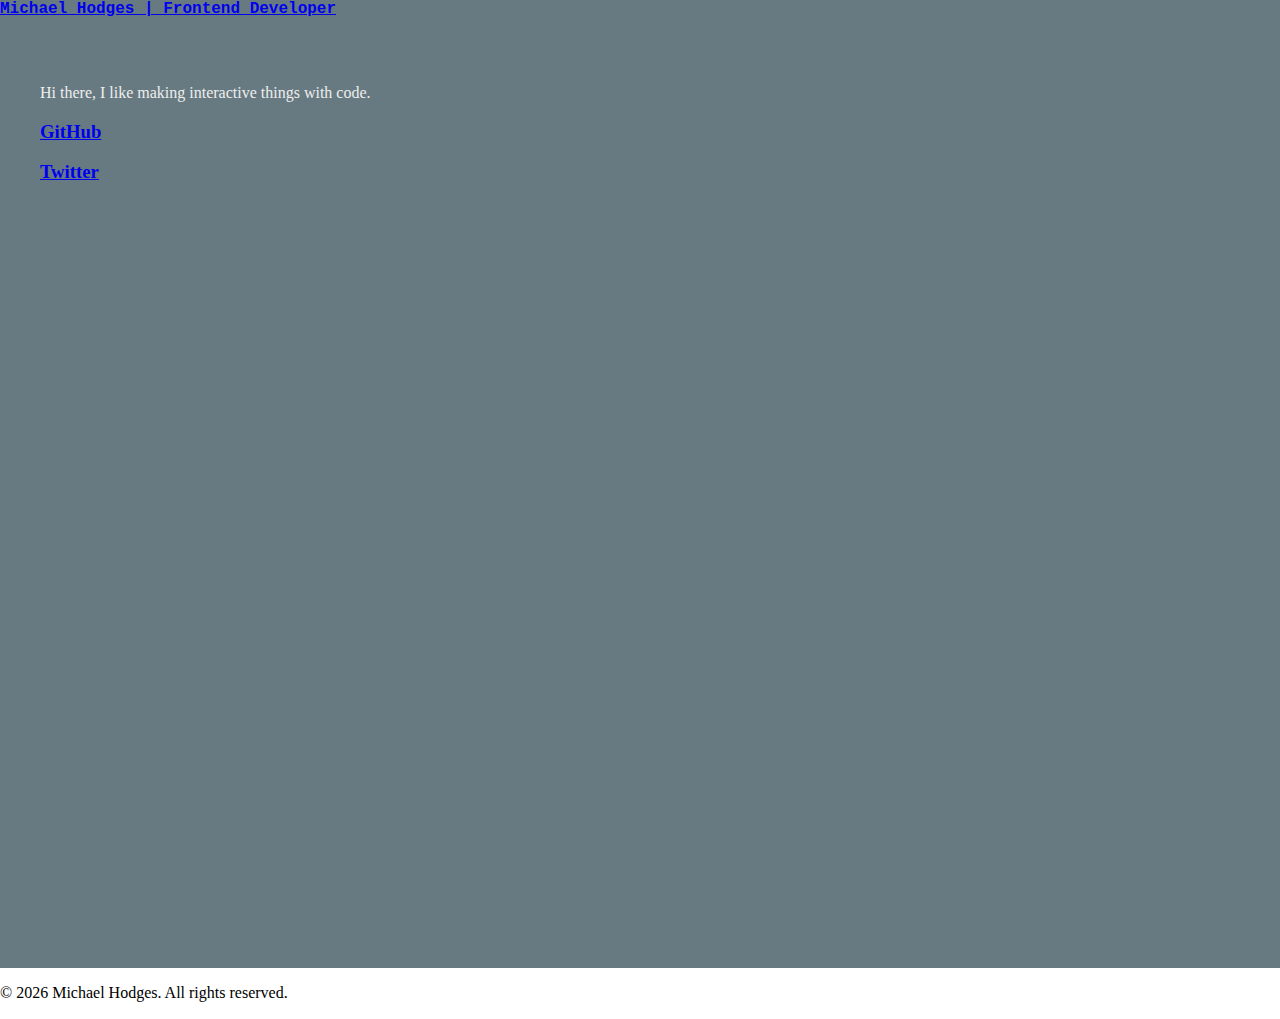
==== index.html @ dbfb25d7 "feat: Index" ====
<!DOCTYPE html>
<!--Language is set to english without second sub-code and file is read left-to-right-->
<html lang="en" dir="ltr">
    <!--Specifies character encoding for UTF-8-->
    <meta charset="utf-8">
    <!--Responsive Web Development-->
    <meta name="viewport" content="width=device-width,initial-scale=1,maximum-scale=1,user-scalable=no">
    <meta http-equiv="X-UA-Compatible" content="IE=edge,chrome=1">
    <meta name="HandheldFriendly" content="true">
    <!--SEO-->
    <title>Michael Hodges | Frontend Developer</title>
    <meta name="keywords" content="michihodges, Michael Hodges, Frontend Developer, Frontend Entwickler, JavaScript, JS, CSS, HTML, Ostalbkreis, Stuttgart, Baden-Württemberg, Germany, Deutschland">
    <meta name="author" content="Michael Hodges">
    <meta name="description" content="Michael Hodges is a frontend developer based on the outskirts of Stuttgart. He has a passion for building bespoke online solutions and sometimes likes leaving Easter eggs &#128007;&#128048;&#129370;">
    <!--Favicons-->
    <link rel="icon" type="image/svg+xml" href="favicon.svg">
    <link rel="alternate icon" href="favicon.ico">
    <link rel="mask-icon" href="/safari-pinned-tab.svg" color="#677a81">
    <!--CSS-->
    <link rel="stylesheet" href="styles.css">
    <!--Body-->
    <body class="body--global">
        <nav class="nav--global">
            <h1 class="h1--logo">
                <a class="a--logo" href="https://michihodges.co/">Michael Hodges
                    <span class="peek-a-boo"> | Frontend Developer</span>
                </a>
            </h1>
        </nav>
        <header class="header--landing">
            <p class="p--landing">
                Hi there, I like making interactive things with code.
            </p>
            <h3 class="h3--landing">
                <a class="a--social" href="https://github.com/michihodges">GitHub</a>
            </h3>
            <h3 class="h3--landing">
                <a class="a--social" href="https://twitter.com/michihodges">Twitter</a>
            </h3>
        </header>
        <footer class="footer">
            <p class="copyright">&copy <span id="currentYear"></span> Michael Hodges. All rights reserved.</p>
        </footer>
        <script src="script.js"></script>
    </body>
---- styles.css ----
* {
    -webkit-font-smoothing: antialiased;
}

body {
    margin: 0;
}

header {
    /* background-color: #0A192F; */
    background-color: #98A67B;
    height: 100vh;
    /* color: #fff; */
    color: #eee;
    padding: 50px 0 0 40px;
}

h1 {
    margin: 0;
    font-size: 16px;
    font-family: "Source Code Pro", monospace;
    /* color: #64FFDA; */
    color: #222;
}

h2 {
    font-size: 16px;
    font-family: "Source Code Pro", monospace;
}
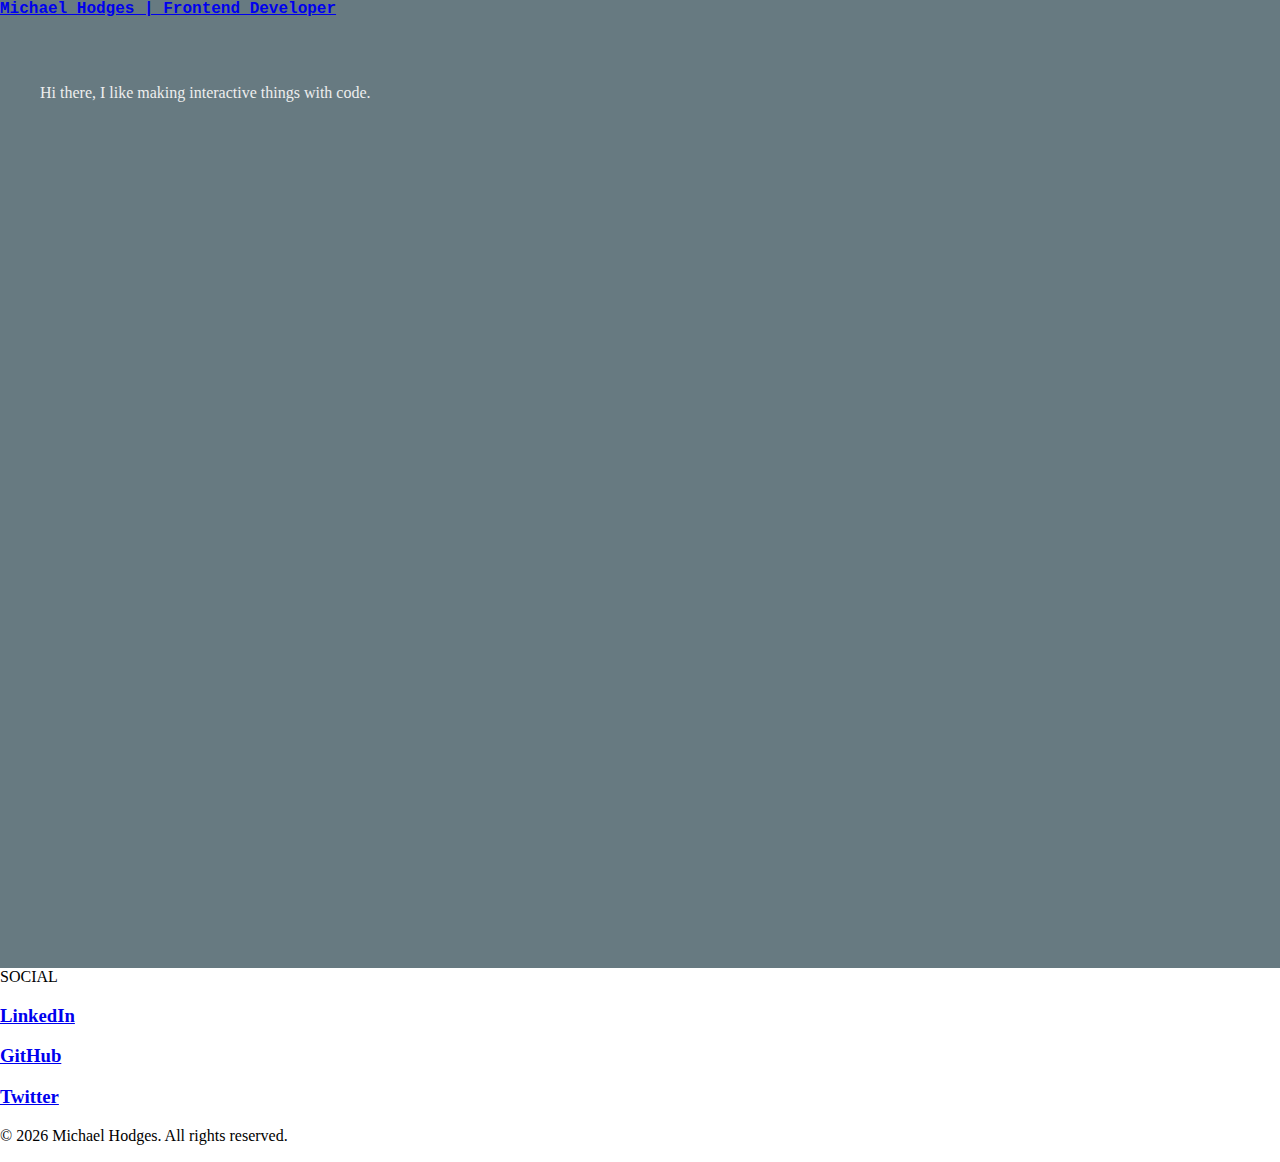
==== commit 6d183d62: "feat: Social" ====
--- a/index.html
+++ b/index.html
@@ -31,14 +31,18 @@
             <p class="p--landing">
                 Hi there, I like making interactive things with code.
             </p>
+        </header>
+        <footer class="footer">
+            <span class="span--social">SOCIAL</span>
+            <h3 class="h3--landing">
+                <a class="a--social" href="https://www.linkedin.com/in/michihodges">LinkedIn</a>
+            </h3>
             <h3 class="h3--landing">
                 <a class="a--social" href="https://github.com/michihodges">GitHub</a>
             </h3>
             <h3 class="h3--landing">
                 <a class="a--social" href="https://twitter.com/michihodges">Twitter</a>
             </h3>
-        </header>
-        <footer class="footer">
             <p class="copyright">&copy <span id="currentYear"></span> Michael Hodges. All rights reserved.</p>
         </footer>
         <script src="script.js"></script>
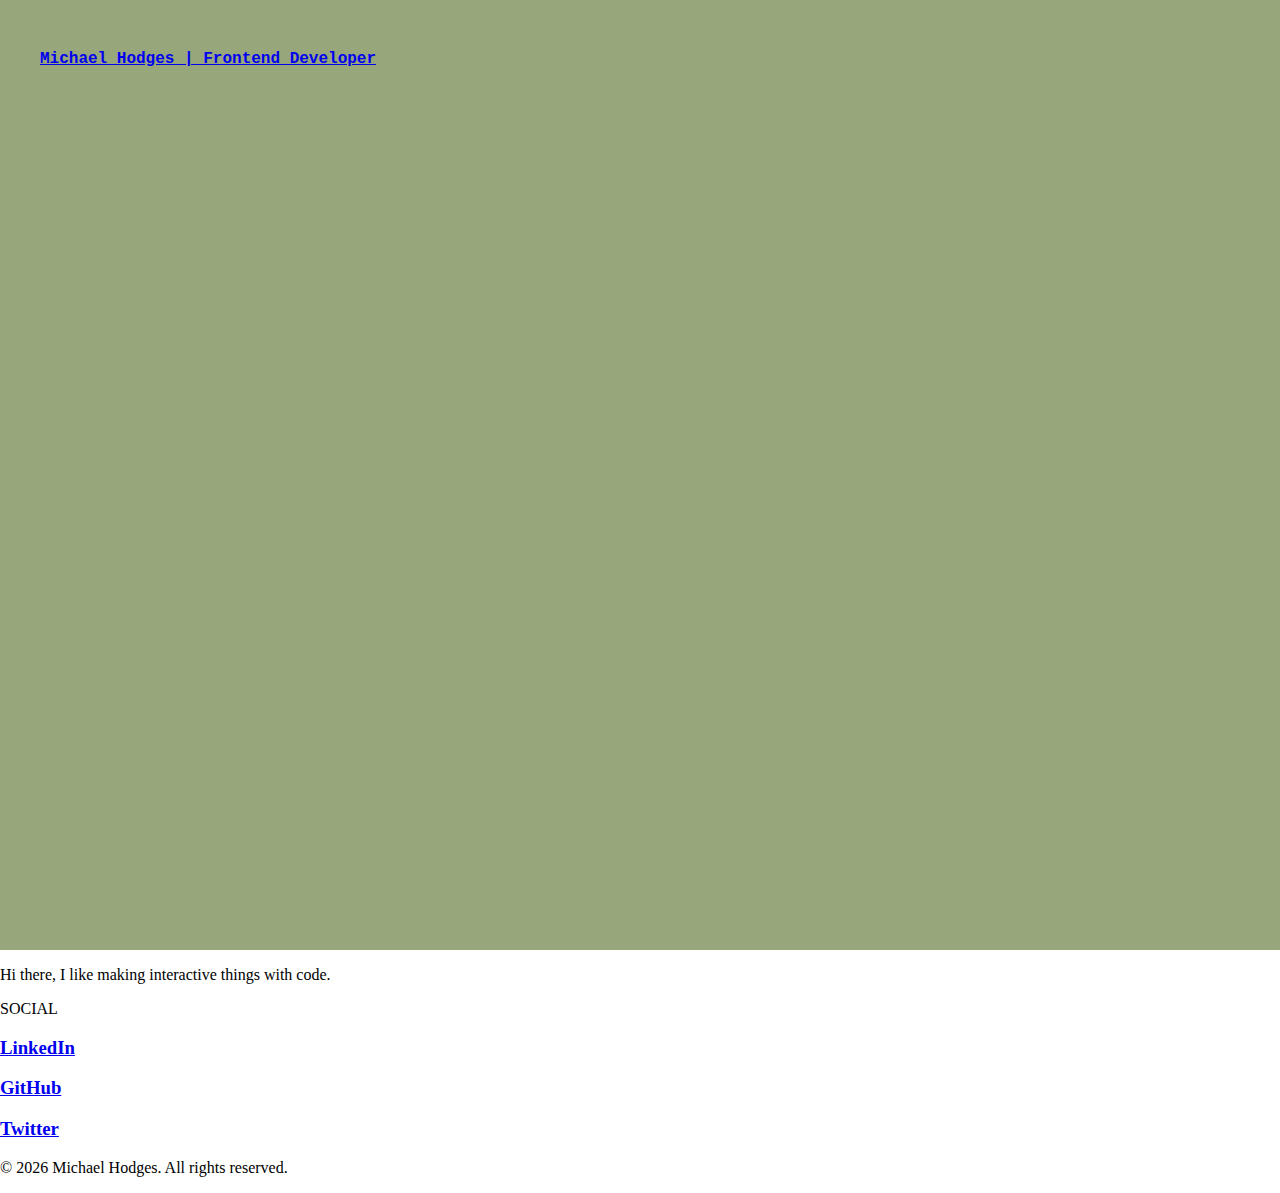
==== commit 87872ad5: "ref: Elements & naming" ====
--- a/index.html
+++ b/index.html
@@ -20,18 +20,18 @@
     <link rel="stylesheet" href="styles.css">
     <!--Body-->
     <body class="body--global">
-        <nav class="nav--global">
-            <h1 class="h1--logo">
-                <a class="a--logo" href="https://michihodges.co/">Michael Hodges
+        <header class="header--global">
+            <h1 class="h1--name">
+                <a class="a--name" href="https://michihodges.co/">Michael Hodges
                     <span class="peek-a-boo"> | Frontend Developer</span>
                 </a>
             </h1>
-        </nav>
-        <header class="header--landing">
+        </header>
+        <main class="header--landing">
             <p class="p--landing">
                 Hi there, I like making interactive things with code.
             </p>
-        </header>
+        </main>
         <footer class="footer">
             <span class="span--social">SOCIAL</span>
             <h3 class="h3--landing">
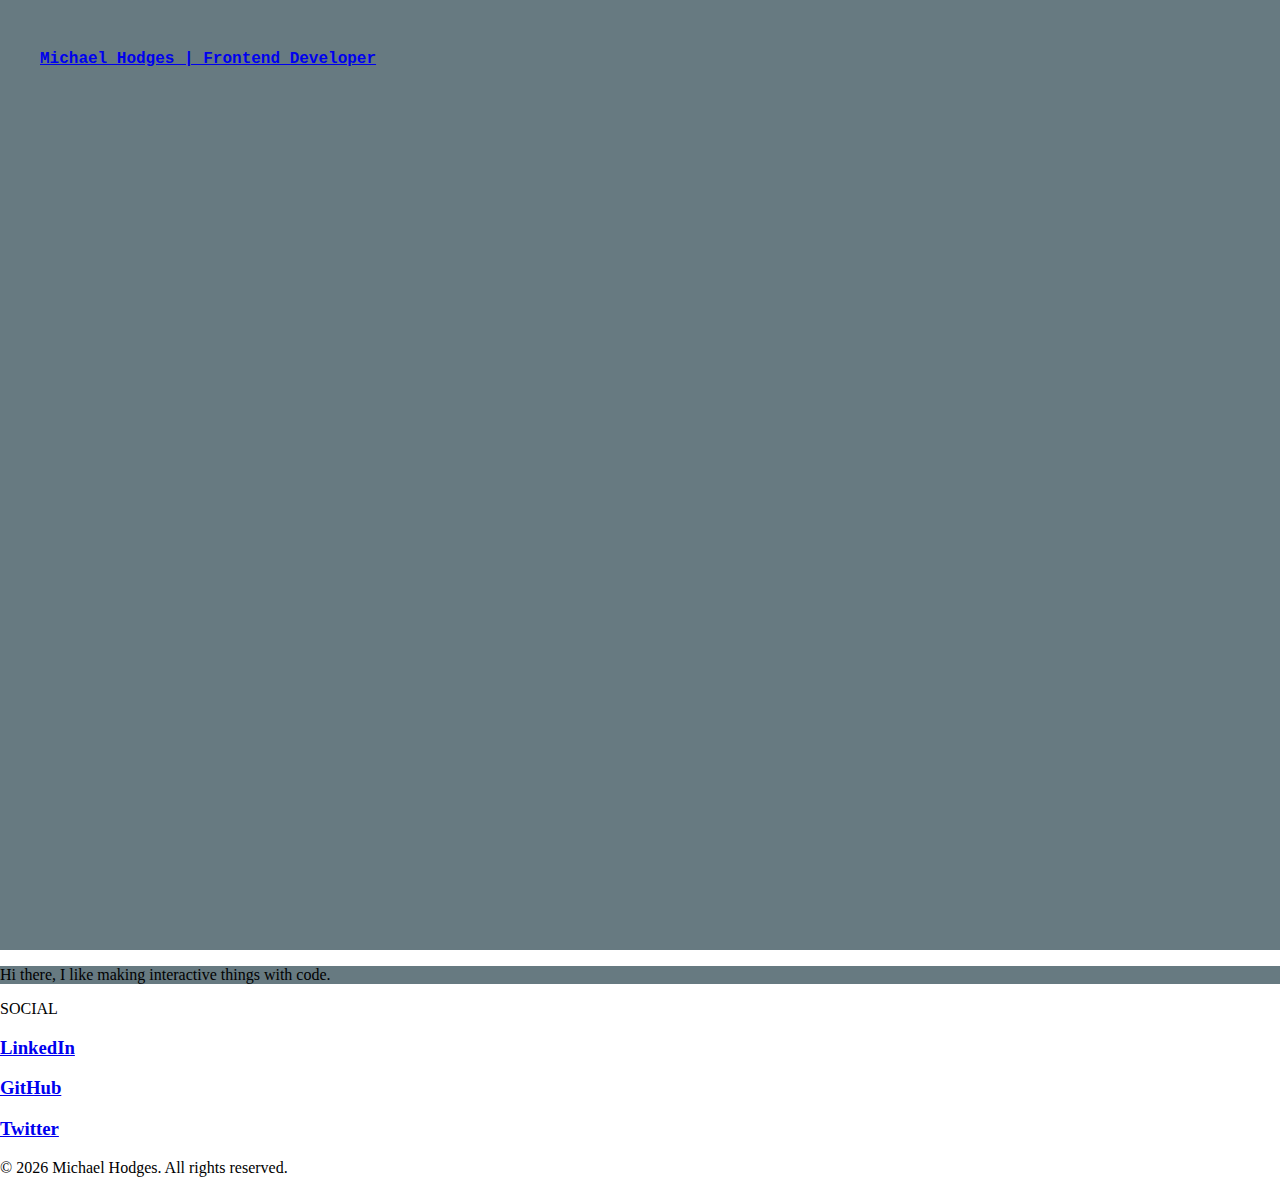
==== commit e5417440: "ref: Elements & naming" ====
--- a/index.html
+++ b/index.html
@@ -27,7 +27,7 @@
                 </a>
             </h1>
         </header>
-        <main class="header--landing">
+        <main class="main--landing">
             <p class="p--landing">
                 Hi there, I like making interactive things with code.
             </p>
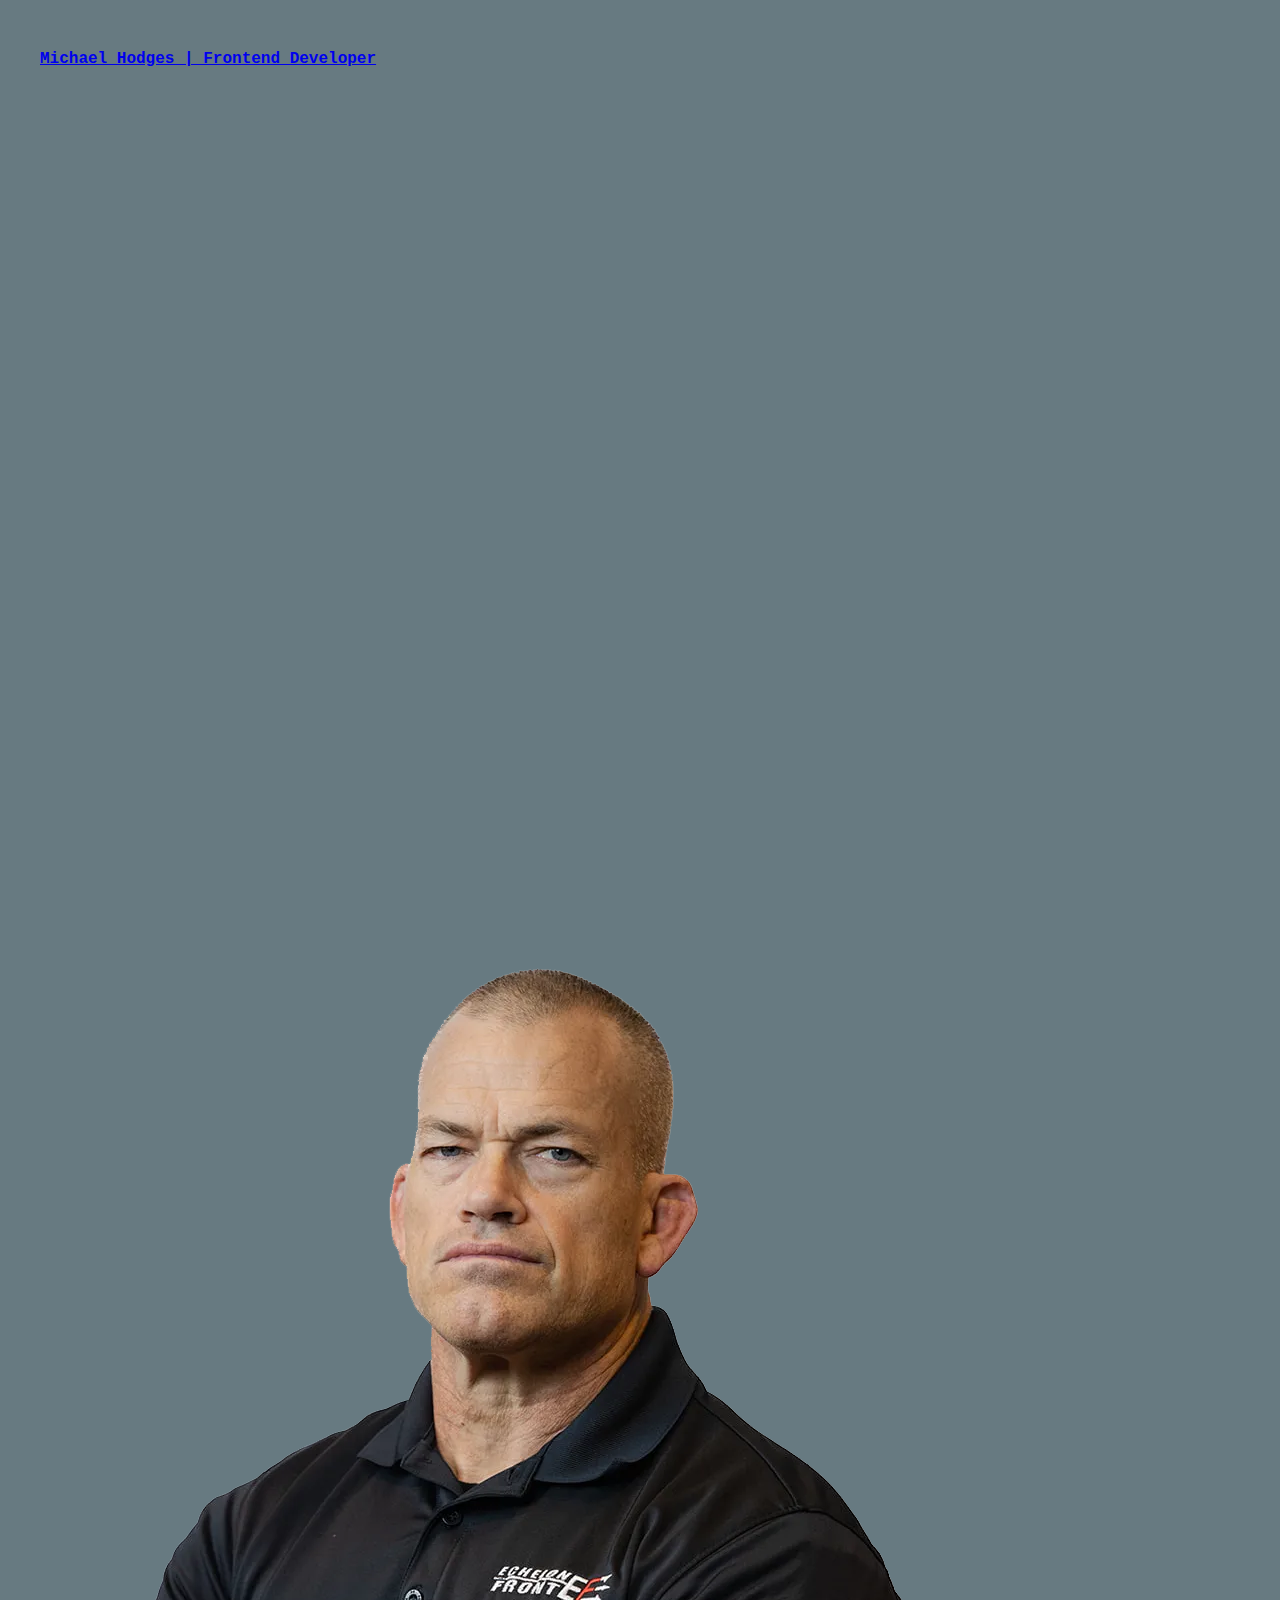
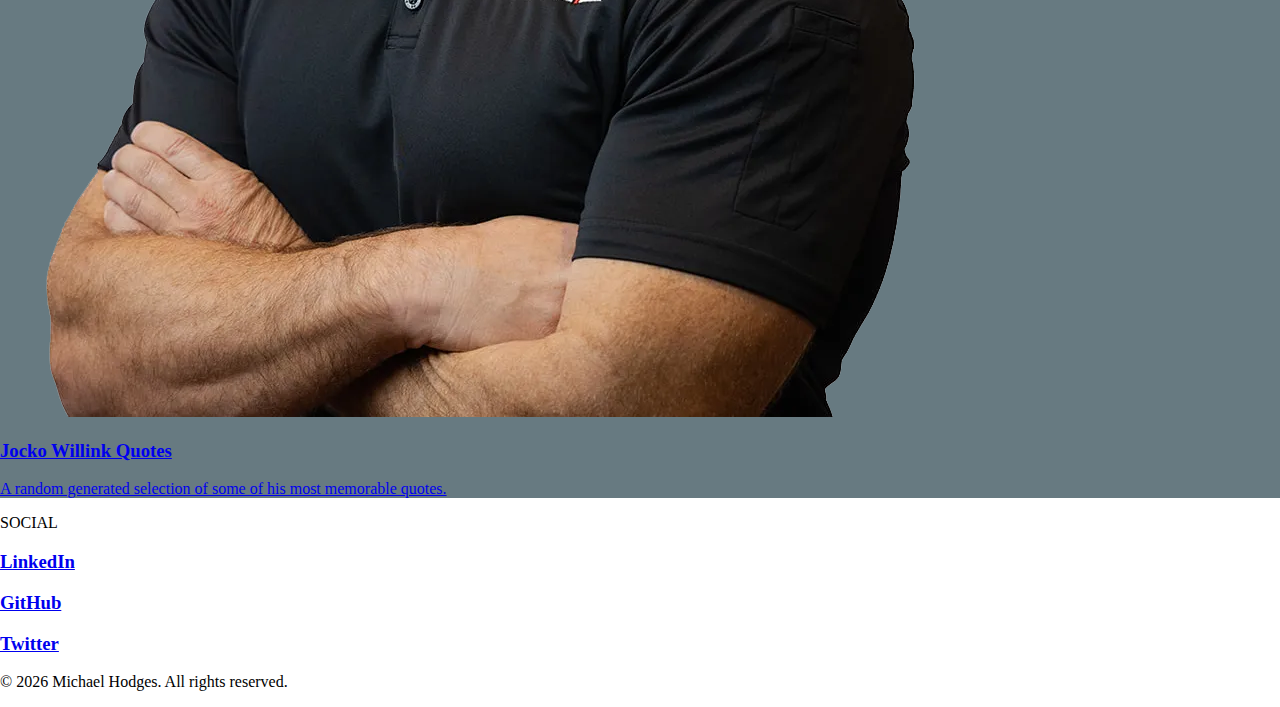
==== commit cad1c5bb: "feat: Jocko Willink Quotes" ====
--- a/index.html
+++ b/index.html
@@ -28,9 +28,20 @@
             </h1>
         </header>
         <main class="main--landing">
-            <p class="p--landing">
+            <!--<p class="p--landing">
                 Hi there, I like making interactive things with code.
-            </p>
+            </p>-->
+            
+            <section class="section--cases">
+                <a class="a--social" href="https://michihodges.github.io/jocko-willink-quotes/">
+                    <div class="cases--jocko">
+                        <img class="img--jocko" src="imgs/jocko-willink.png" alt="Jocko Willink" />
+                        <div class="img--container"></div>
+                        <h3 class="h3--landing">Jocko Willink Quotes</h3>
+                        <p class="p--landing">A random generated selection of some of his most memorable quotes.</p>
+                    </div>
+                </a>
+            </section>
         </main>
         <footer class="footer">
             <span class="span--social">SOCIAL</span>
